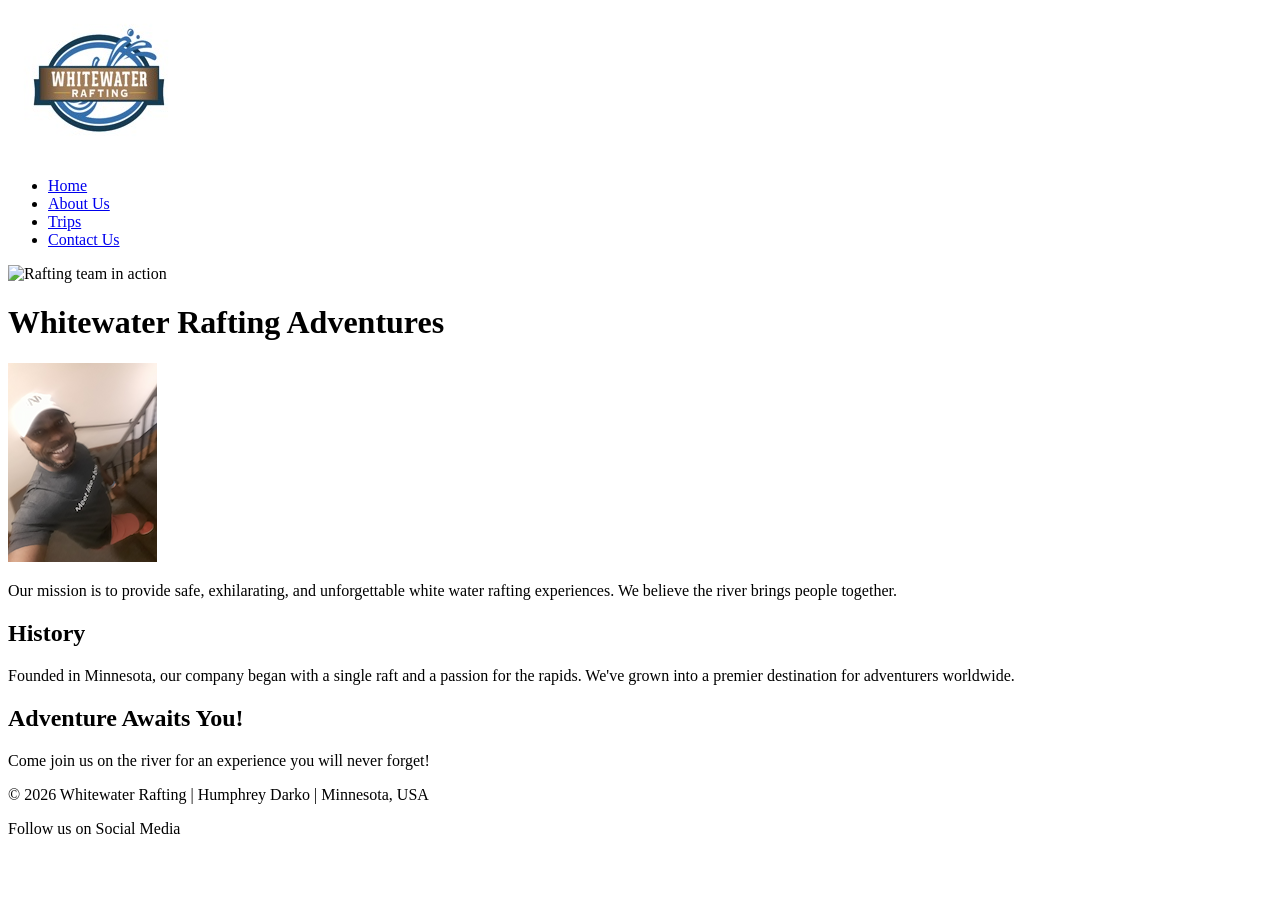
==== wwr/about.html @ f9b32670 "Finished W03 About Us" ====
<!DOCTYPE html>
<html lang="en-US">

<head>
    <meta charset="UTF-8">
    <meta name="viewport" content="width=device-width, initial-scale=1.0">
    <title>About Us | Whitewater Rafting</title>
    <meta name="description" content="Learn about our rafting company history and mission.">
    <meta name="author" content="Humphrey Darko">
    <link rel="stylesheet" href="styles/styles.css">
</head>

<body>
    <header>
        <img src="images/z-wwr-blue.jpg" alt="Whitewater Rafting Logo">
        <nav>
            <ul>
                <li><a href="index.html">Home</a></li>
                <li><a href="about.html">About Us</a></li>
                <li><a href="trips.html">Trips</a></li>
                <li><a href="contact.html">Contact Us</a></li>
            </ul>
        </nav>
    </header>

    <main>
        <div class="hero">
            <img src="images/rafting19_600.jpg" alt="Rafting team in action">
            <h1>Whitewater Rafting Adventures</h1>
            <article>
                <img src="images/profile.png" alt="Our Lead Guide">
                <p>Our mission is to provide safe, exhilarating, and unforgettable white water
                    rafting experiences. We believe the river brings people together.</p>
            </article>
        </div>

        <section>
            <h2>History</h2>
            <p>Founded in Minnesota, our company began with a single raft and a passion for the
                rapids. We've grown into a premier destination for adventurers worldwide.</p>
        </section>

        <section>
            <h2>Adventure Awaits You!</h2>
            <p>Come join us on the river for an experience you will never forget!</p>
        </section>
    </main>

    <footer>
        <p>© 2026 Whitewater Rafting | Humphrey Darko | Minnesota, USA</p>
        <nav class="socialmedia">
            <p>Follow us on Social Media</p>
        </nav>
    </footer>
</body>

</html>
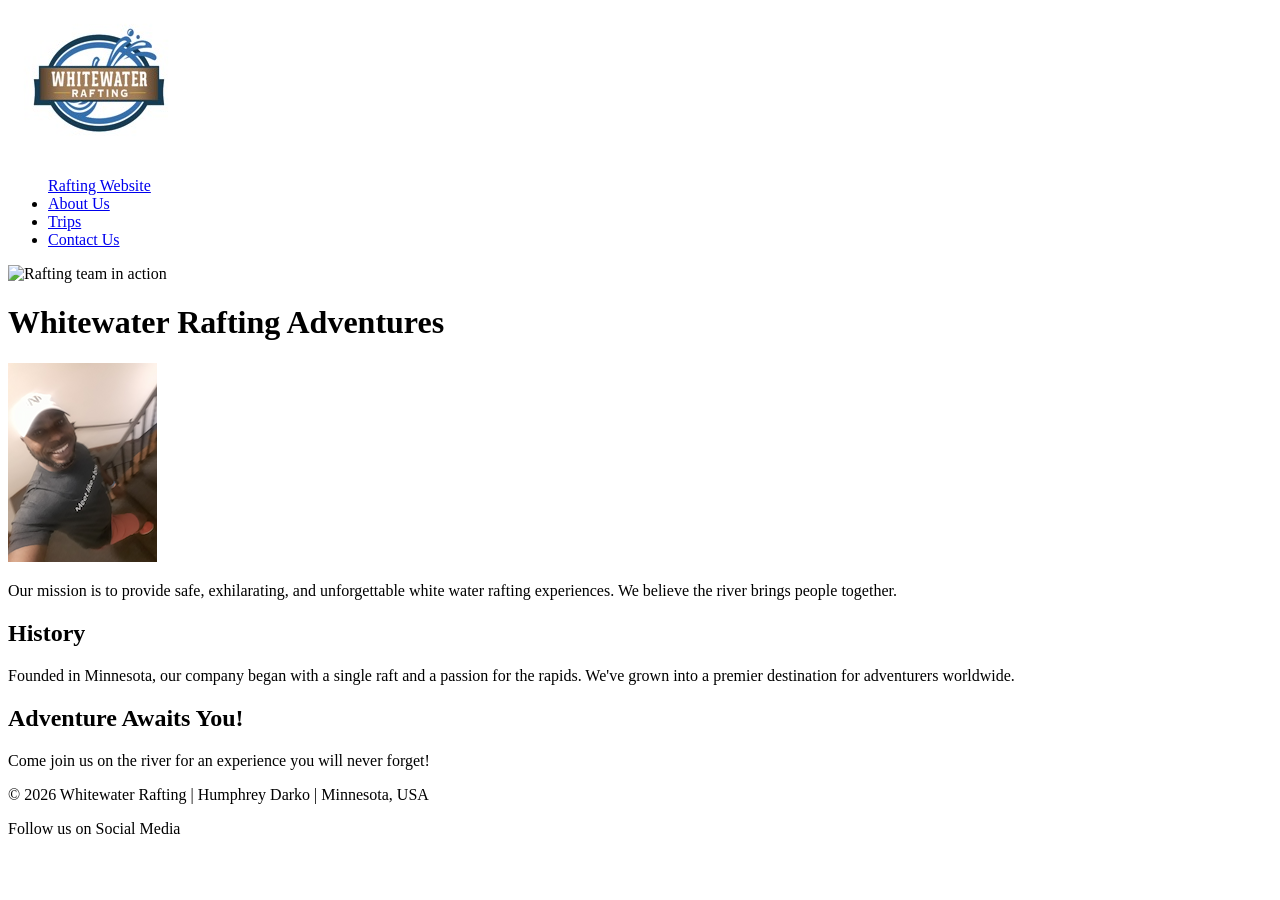
==== commit 0fa9b007: "update" ====
--- a/wwr/about.html
+++ b/wwr/about.html
@@ -15,7 +15,7 @@
         <img src="images/z-wwr-blue.jpg" alt="Whitewater Rafting Logo">
         <nav>
             <ul>
-                <li><a href="index.html">Home</a></li>
+                <a href="wwr/about.html">Rafting Website</a>
                 <li><a href="about.html">About Us</a></li>
                 <li><a href="trips.html">Trips</a></li>
                 <li><a href="contact.html">Contact Us</a></li>
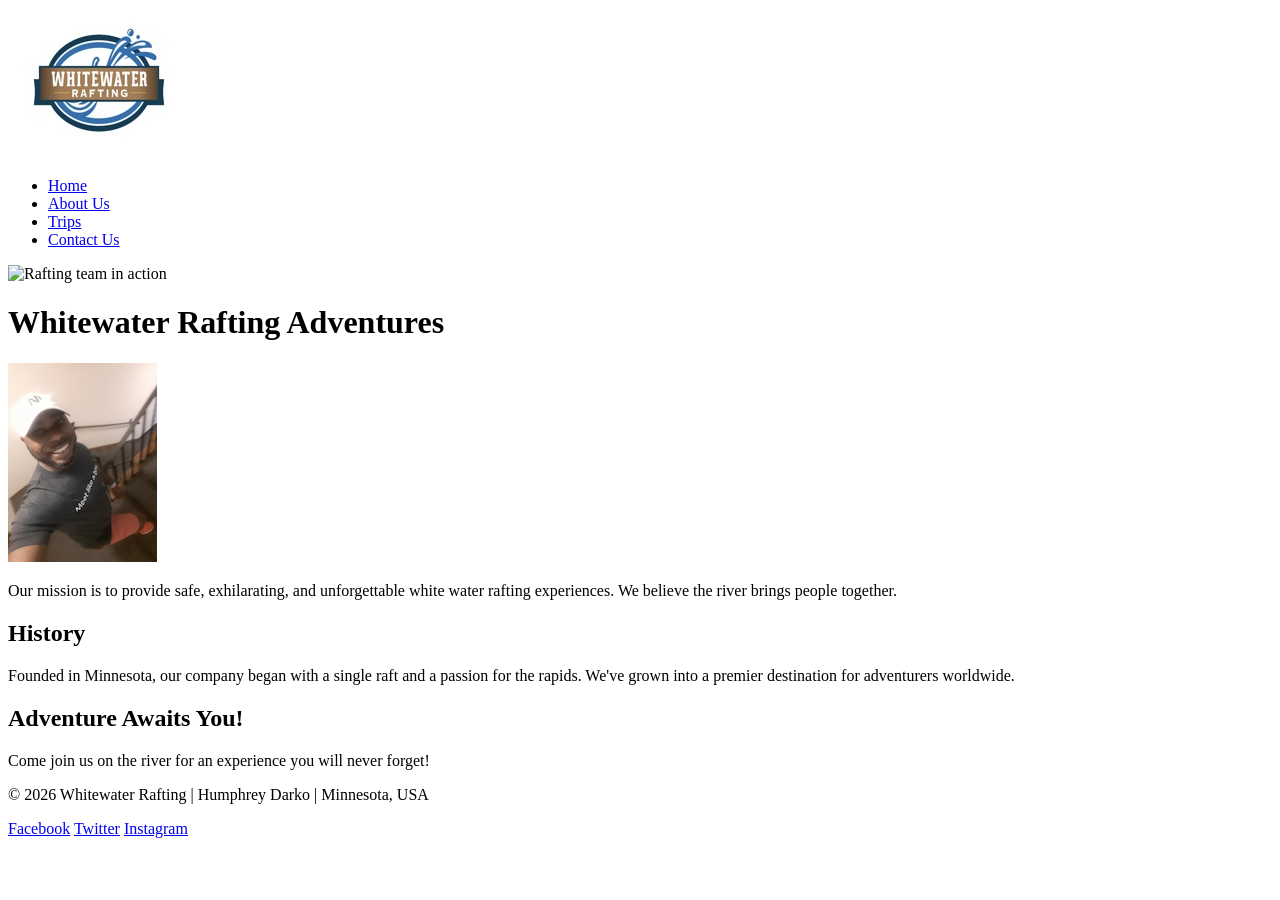
==== commit 4e1a9cbd: "update" ====
--- a/wwr/about.html
+++ b/wwr/about.html
@@ -15,7 +15,7 @@
         <img src="images/z-wwr-blue.jpg" alt="Whitewater Rafting Logo">
         <nav>
             <ul>
-                <a href="wwr/about.html">Rafting Website</a>
+                <li><a href="../index.html">Home</a></li>
                 <li><a href="about.html">About Us</a></li>
                 <li><a href="trips.html">Trips</a></li>
                 <li><a href="contact.html">Contact Us</a></li>
@@ -49,7 +49,9 @@
     <footer>
         <p>© 2026 Whitewater Rafting | Humphrey Darko | Minnesota, USA</p>
         <nav class="socialmedia">
-            <p>Follow us on Social Media</p>
+            <a href="https://facebook.com" target="_blank">Facebook</a>
+            <a href="https://twitter.com" target="_blank">Twitter</a>
+            <a href="https://instagram.com" target="_blank">Instagram</a>
         </nav>
     </footer>
 </body>
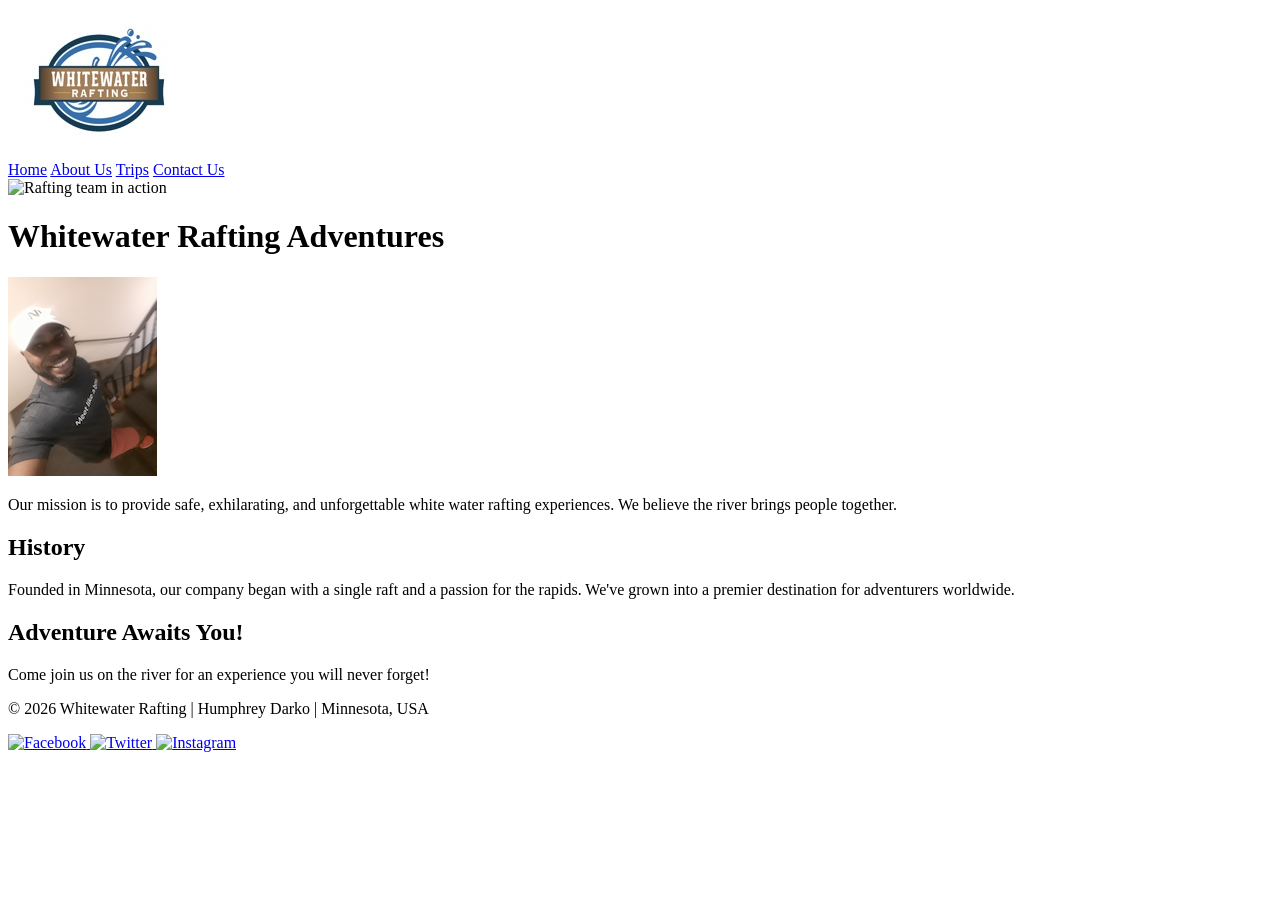
==== commit fe9bd823: "update" ====
--- a/wwr/about.html
+++ b/wwr/about.html
@@ -7,19 +7,17 @@
     <title>About Us | Whitewater Rafting</title>
     <meta name="description" content="Learn about our rafting company history and mission.">
     <meta name="author" content="Humphrey Darko">
-    <link rel="stylesheet" href="styles/styles.css">
+    <link rel="stylesheet" href="styles/rafting.css">
 </head>
 
 <body>
     <header>
         <img src="images/z-wwr-blue.jpg" alt="Whitewater Rafting Logo">
         <nav>
-            <ul>
-                <li><a href="../index.html">Home</a></li>
-                <li><a href="about.html">About Us</a></li>
-                <li><a href="trips.html">Trips</a></li>
-                <li><a href="contact.html">Contact Us</a></li>
-            </ul>
+            <a href="index.html">Home</a>
+            <a href="about.html">About Us</a>
+            <a href="trips.html">Trips</a>
+            <a href="contact.html">Contact Us</a>
         </nav>
     </header>
 
@@ -49,9 +47,15 @@
     <footer>
         <p>© 2026 Whitewater Rafting | Humphrey Darko | Minnesota, USA</p>
         <nav class="socialmedia">
-            <a href="https://facebook.com" target="_blank">Facebook</a>
-            <a href="https://twitter.com" target="_blank">Twitter</a>
-            <a href="https://instagram.com" target="_blank">Instagram</a>
+            <a href="https://facebook.com" target="_blank">
+                <img src="images/facebook.png" alt="Facebook">
+            </a>
+            <a href="https://twitter.com" target="_blank">
+                <img src="images/twitter.png" alt="Twitter">
+            </a>
+            <a href="https://instagram.com" target="_blank">
+                <img src="images/instagram.png" alt="Instagram">
+            </a>
         </nav>
     </footer>
 </body>
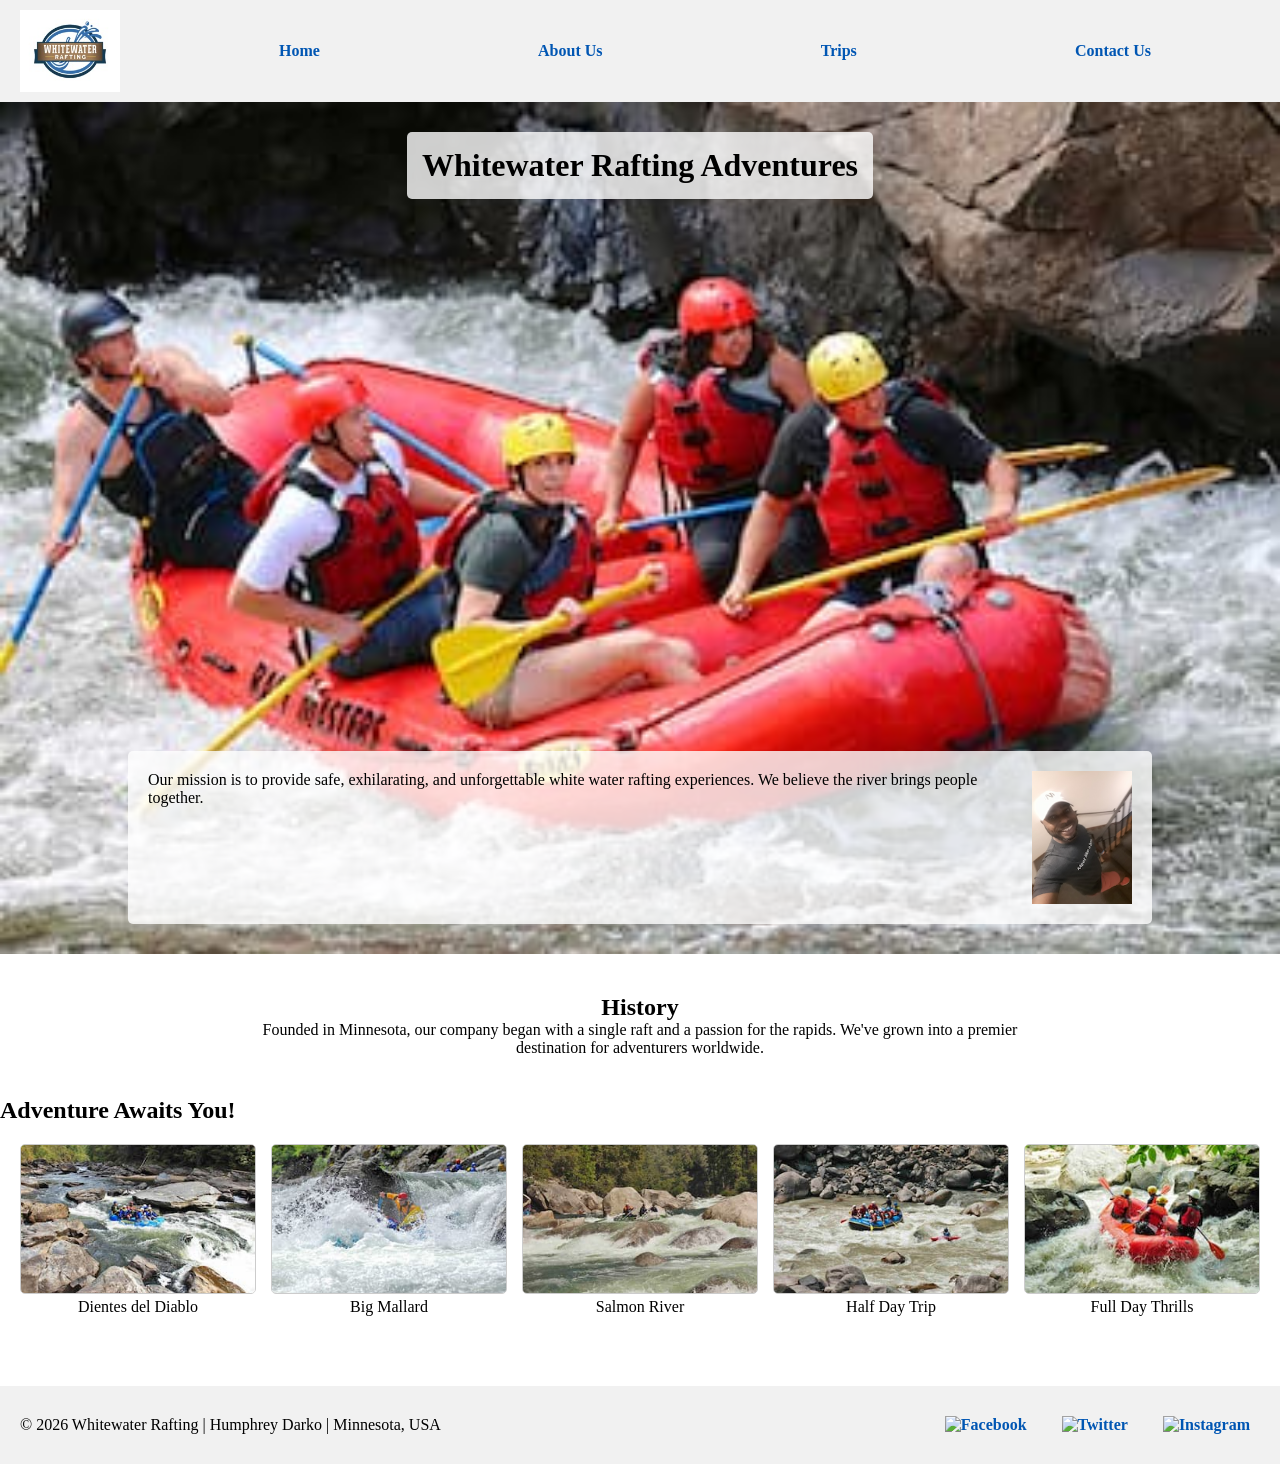
==== commit 9eda7083: "update" ====
--- a/wwr/about.html
+++ b/wwr/about.html
@@ -32,15 +32,36 @@
             </article>
         </div>
 
-        <section>
+        <section class="history">
             <h2>History</h2>
             <p>Founded in Minnesota, our company began with a single raft and a passion for the
                 rapids. We've grown into a premier destination for adventurers worldwide.</p>
         </section>
 
-        <section>
+        <section class="adventures">
             <h2>Adventure Awaits You!</h2>
-            <p>Come join us on the river for an experience you will never forget!</p>
+            <div class="adventure-container">
+                <figure>
+                    <img src="images/adventure1.jpg" alt="Rapid 1">
+                    <figcaption>Dientes del Diablo</figcaption>
+                </figure>
+                <figure>
+                    <img src="images/adventure2.jpg" alt="Rapid 2">
+                    <figcaption>Big Mallard</figcaption>
+                </figure>
+                <figure>
+                    <img src="images/adventure3.jpg" alt="Salmon River">
+                    <figcaption>Salmon River</figcaption>
+                </figure>
+                <figure>
+                    <img src="images/adventure4.jpg" alt="Rapid 4">
+                    <figcaption>Half Day Trip</figcaption>
+                </figure>
+                <figure>
+                    <img src="images/adventure5.jpg" alt="Rapid 5">
+                    <figcaption>Full Day Thrills</figcaption>
+                </figure>
+            </div>
         </section>
     </main>
 
--- a/wwr/styles/rafting.css
+++ b/wwr/styles/rafting.css
@@ -0,0 +1,127 @@
+/* Universal Reset */
+* {
+    margin: 0;
+    padding: 0;
+    box-sizing: border-box;
+}
+
+:root {
+    --primary-color: #0056b3;
+    --accent-color: #e67e22;
+    --secondary-color: #f1f1f1;
+    --text-on-hero: rgba(255, 255, 255, 0.8);
+}
+
+/* --- Header (CSS Grid Requirement) --- */
+header {
+    display: grid;
+    grid-template-columns: 150px 1fr;
+    align-items: center;
+    background-color: var(--secondary-color);
+    padding: 10px 20px;
+}
+
+header img {
+    width: 100px;
+}
+
+/* --- Nav (CSS Flex Requirement) --- */
+nav {
+    display: flex;
+    justify-content: space-around;
+}
+
+nav a {
+    text-decoration: none;
+    color: var(--primary-color);
+    font-weight: bold;
+    padding: 10px;
+}
+
+nav a:hover {
+    color: var(--accent-color);
+    text-decoration: underline;
+}
+
+/* --- Hero Section --- */
+.hero {
+    position: relative;
+    display: flex;
+    justify-content: center;
+}
+
+.hero img {
+    width: 100%;
+    height: auto;
+}
+
+.hero h1 {
+    position: absolute;
+    top: 30px;
+    background-color: var(--text-on-hero);
+    padding: 15px;
+    border-radius: 5px;
+}
+
+.hero article {
+    position: absolute;
+    bottom: 30px;
+    background-color: var(--text-on-hero);
+    padding: 20px;
+    width: 80%;
+    border-radius: 5px;
+}
+
+.hero article img {
+    float: right;
+    width: 100px;
+    margin-left: 20px;
+}
+
+/* --- History Section --- */
+section.history {
+    padding: 40px 20px;
+    text-align: center;
+    max-width: 800px;
+    margin: 0 auto;
+}
+
+/* --- Adventure Flex Layout (Horizontal) --- */
+.adventure-container {
+    display: flex;
+    justify-content: space-between;
+    gap: 15px;
+    padding: 20px;
+}
+
+.adventure-container figure {
+    flex: 1;
+    text-align: center;
+}
+
+.adventure-container img {
+    width: 100%;
+    height: 150px;
+    object-fit: cover;
+    border-radius: 5px;
+    border: 1px solid #ccc;
+}
+
+/* --- Footer (Flex Requirement) --- */
+footer {
+    display: flex;
+    justify-content: space-between;
+    align-items: center;
+    padding: 20px;
+    background-color: var(--secondary-color);
+    margin-top: 50px;
+}
+
+.socialmedia {
+    display: flex;
+    gap: 15px;
+}
+
+.socialmedia img {
+    width: 30px;
+}
